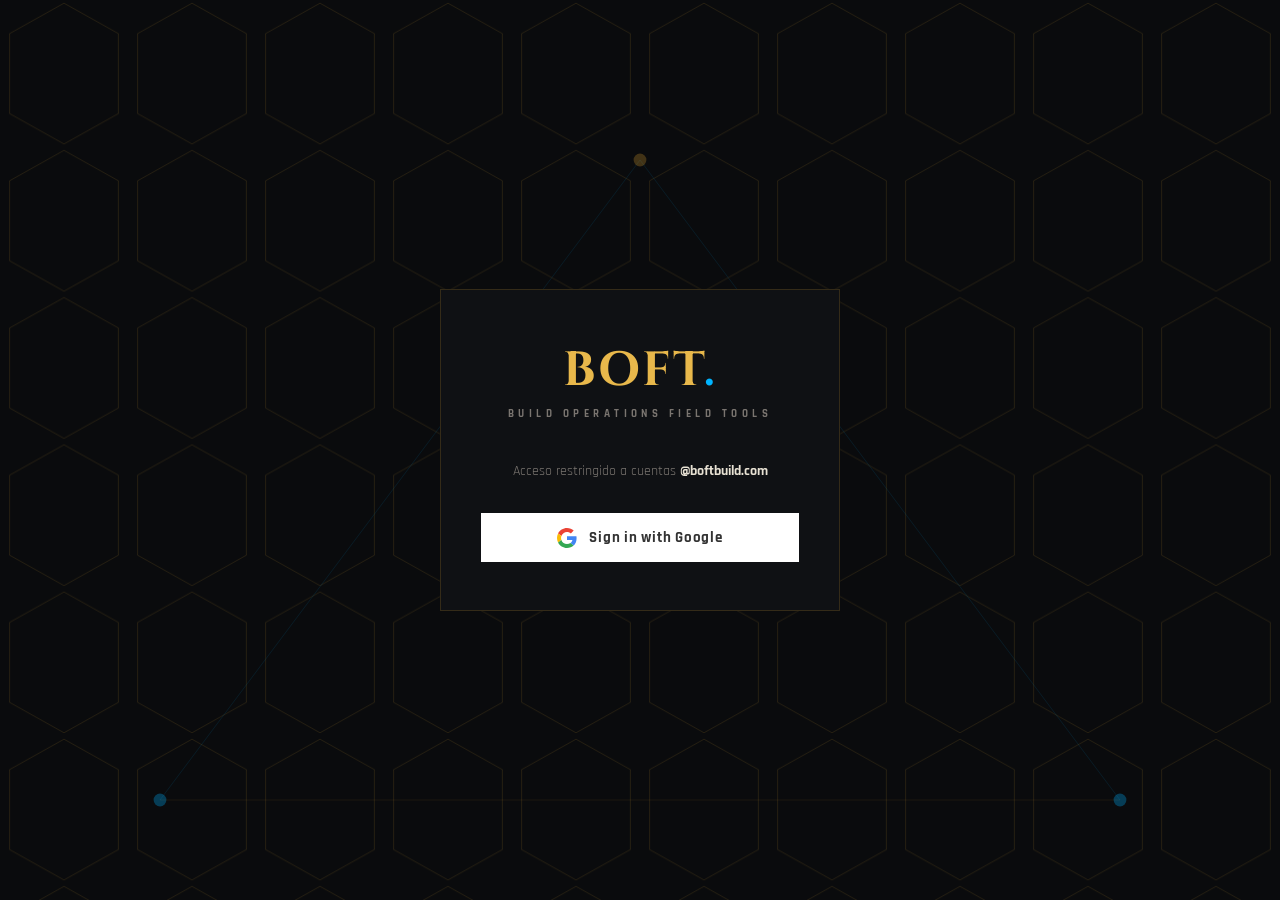
==== activity/index.html @ 22ee6a2c "Update index.html" ====
<!DOCTYPE html>
<html lang="en">
<head>
<meta charset="UTF-8">
<meta name="viewport" content="width=device-width, initial-scale=1.0">
<title>BOFT — Activity Log</title>
<script src="https://accounts.google.com/gsi/client"></script>
<link href="https://fonts.googleapis.com/css2?family=Cinzel:wght@400;600;700&family=Rajdhani:wght@400;500;600;700&display=swap" rel="stylesheet">
<style>
*{margin:0;padding:0;box-sizing:border-box;}
:root{
  --black:#0a0b0d;--black2:#0f1114;--black3:#141618;
  --neon:#00b4ff;--neon-dim:rgba(0,180,255,0.1);
  --gold:#c8922a;--gold-light:#e8b84b;--gold-dim:rgba(200,146,42,0.12);
  --text:#e8e2d4;--muted:#7a7570;
  --border:rgba(200,146,42,0.2);--border-neon:rgba(0,180,255,0.25);
  --red:#e05555;--green:#4caf7d;--purple:#a78bfa;--purple-dim:rgba(167,139,250,0.12);
  --nav-h:52px;
}
html{scroll-behavior:smooth;}
body{background:var(--black);color:var(--text);font-family:'Rajdhani',sans-serif;font-size:16px;}

/* LOGIN */
.login-screen{min-height:100vh;display:flex;align-items:center;justify-content:center;background:var(--black);position:relative;overflow:hidden;}
.login-box{background:var(--black2);border:1px solid var(--border);padding:2.5rem 2rem;width:100%;max-width:380px;position:relative;z-index:1;text-align:center;}
.login-logo{font-family:'Cinzel',serif;font-size:2rem;font-weight:700;color:var(--gold-light);margin-bottom:0.25rem;}
.login-logo span{color:var(--neon);}
.login-sub{font-size:0.72rem;font-weight:700;letter-spacing:0.3em;text-transform:uppercase;color:var(--muted);margin-bottom:0.5rem;}
.login-desc{font-size:0.82rem;color:var(--muted);margin-bottom:2rem;line-height:1.5;}
.login-desc strong{color:var(--text);}

/* NAV */
.app{display:none;}
.sticky-nav{position:sticky;top:0;z-index:50;background:rgba(10,11,13,0.97);border-bottom:1px solid var(--border);backdrop-filter:blur(10px);display:flex;align-items:center;justify-content:space-between;padding:0 2rem;height:var(--nav-h);gap:1rem;flex-wrap:wrap;row-gap:0.4rem;}
.nav-logo-sm{font-family:'Cinzel',serif;font-size:0.9rem;font-weight:700;color:var(--gold-light);white-space:nowrap;}
.nav-logo-sm span{color:var(--neon);}
.nav-links-sm{display:flex;align-items:center;gap:0.25rem;}
.nav-link{font-family:'Rajdhani',sans-serif;font-size:0.72rem;font-weight:700;letter-spacing:0.15em;text-transform:uppercase;color:var(--muted);background:none;border:none;cursor:pointer;padding:0.4rem 0.75rem;transition:color 0.2s;white-space:nowrap;border-bottom:2px solid transparent;}
.nav-link.active{color:var(--gold-light);border-bottom-color:var(--gold);}
.nav-right{display:flex;align-items:center;gap:0.75rem;}
.nav-avatar{width:28px;height:28px;border-radius:50%;border:1px solid var(--border);display:none;}
.nav-username{font-size:0.75rem;color:var(--muted);max-width:140px;overflow:hidden;text-overflow:ellipsis;white-space:nowrap;}
.nav-role-badge{font-size:0.6rem;font-weight:700;letter-spacing:0.15em;text-transform:uppercase;padding:0.2rem 0.6rem;border:1px solid var(--border);color:var(--gold-light);background:var(--gold-dim);display:none;}
.nav-sync{font-family:'Rajdhani',sans-serif;font-size:0.7rem;font-weight:700;letter-spacing:0.15em;text-transform:uppercase;color:var(--black);background:var(--gold);border:none;padding:0.35rem 1rem;cursor:pointer;clip-path:polygon(5px 0%,100% 0%,calc(100% - 5px) 100%,0% 100%);white-space:nowrap;}
.nav-hub-btn{font-family:'Rajdhani',sans-serif;font-size:0.7rem;font-weight:700;letter-spacing:0.15em;text-transform:uppercase;color:var(--neon);background:none;border:1px solid rgba(0,180,255,0.3);padding:0.35rem 0.9rem;cursor:pointer;transition:all 0.2s;text-decoration:none;display:inline-flex;align-items:center;}
.nav-hub-btn:hover{color:var(--gold-light);border-color:var(--border);}
.nav-logout{font-family:'Rajdhani',sans-serif;font-size:0.7rem;font-weight:700;letter-spacing:0.15em;text-transform:uppercase;color:var(--muted);background:none;border:1px solid rgba(122,117,112,0.3);padding:0.35rem 0.9rem;cursor:pointer;transition:color 0.2s;}
.nav-logout:hover{color:var(--red);border-color:rgba(224,85,85,0.4);}

/* PAGE */
.page{max-width:1100px;margin:0 auto;padding:1.5rem 2rem 3rem;}
.section-label{font-size:0.68rem;font-weight:700;letter-spacing:0.35em;text-transform:uppercase;color:var(--purple);margin-bottom:0.5rem;}
.section-title{font-family:'Cinzel',serif;font-size:1.2rem;font-weight:700;color:var(--gold-light);margin-bottom:1.5rem;}

/* TOAST */
.success-toast{display:none;align-items:center;gap:0.75rem;background:var(--black3);border:1px solid rgba(76,175,125,0.4);border-left:3px solid var(--green);padding:0.75rem 1rem;margin-bottom:1rem;position:sticky;top:calc(var(--nav-h) + 8px);z-index:40;}
.success-toast.show{display:flex;}
.toast-text{font-size:0.85rem;color:var(--green);font-weight:600;}
.build-tag{font-size:0.62rem;font-weight:700;letter-spacing:0.14em;text-transform:uppercase;color:var(--muted);margin-left:auto;}

/* DENIED STATE */
.denied-screen{display:none;min-height:80vh;flex-direction:column;align-items:center;justify-content:center;text-align:center;padding:2rem;}
.denied-icon{font-size:3rem;margin-bottom:1rem;opacity:0.4;}
.denied-title{font-family:'Cinzel',serif;font-size:1.3rem;color:var(--gold-light);margin-bottom:0.5rem;}
.denied-text{font-size:0.9rem;color:var(--muted);max-width:360px;line-height:1.5;}

/* STATS */
.stats-row{display:grid;grid-template-columns:repeat(4,1fr);gap:2px;background:var(--border);margin-bottom:2px;}
.stat-card{background:var(--black2);padding:1.25rem 1.2rem;}
.stat-label{font-size:0.65rem;font-weight:700;letter-spacing:0.2em;text-transform:uppercase;color:var(--muted);margin-bottom:0.4rem;}
.stat-num{font-family:'Cinzel',serif;font-size:1.4rem;font-weight:700;color:var(--purple);}

/* FILTERS */
.filters-bar{background:var(--black2);padding:1.25rem;margin-top:2px;display:flex;gap:0.6rem;flex-wrap:wrap;align-items:center;}
.filter-select{background:var(--black);border:1px solid var(--border);color:var(--muted);padding:0.5rem 0.75rem;font-family:'Rajdhani',sans-serif;font-size:0.82rem;outline:none;}
.filter-select option{background:var(--black2);}
.btn-clear-filters{font-family:'Rajdhani',sans-serif;font-size:0.72rem;font-weight:700;letter-spacing:0.12em;text-transform:uppercase;color:var(--muted);background:none;border:1px solid var(--border);padding:0.5rem 0.9rem;cursor:pointer;transition:color 0.2s;}
.btn-clear-filters:hover{color:var(--gold-light);}

/* LOG LIST */
.log-section{background:var(--black2);padding:1.5rem;margin-top:2px;}
.log-count{font-size:0.78rem;color:var(--muted);margin-bottom:1rem;}
.log-row{display:flex;gap:1rem;align-items:flex-start;padding:0.85rem 0;border-bottom:1px solid rgba(200,146,42,0.08);}
.log-row:last-child{border-bottom:none;}
.log-dot{width:8px;height:8px;border-radius:50%;flex-shrink:0;margin-top:0.45rem;}
.log-dot.create{background:var(--green);}
.log-dot.edit{background:var(--neon);}
.log-dot.delete{background:var(--red);}
.log-dot.upload{background:var(--purple);}
.log-content{flex:1;min-width:0;}
.log-desc{font-size:0.88rem;color:var(--text);font-weight:600;}
.log-meta{font-size:0.75rem;color:var(--muted);margin-top:0.2rem;display:flex;gap:0.5rem;flex-wrap:wrap;align-items:center;}
.log-role-tag{font-size:0.6rem;font-weight:700;letter-spacing:0.1em;text-transform:uppercase;padding:0.1rem 0.5rem;border:1px solid var(--border);color:var(--gold-light);background:var(--gold-dim);}
.log-action-tag{font-size:0.6rem;font-weight:700;letter-spacing:0.1em;text-transform:uppercase;padding:0.1rem 0.5rem;border:1px solid;}
.log-action-tag.create{color:var(--green);border-color:rgba(76,175,125,0.3);background:rgba(76,175,125,0.08);}
.log-action-tag.edit{color:var(--neon);border-color:var(--border-neon);background:var(--neon-dim);}
.log-action-tag.delete{color:var(--red);border-color:rgba(224,85,85,0.3);background:rgba(224,85,85,0.08);}
.log-action-tag.upload{color:var(--purple);border-color:rgba(167,139,250,0.3);background:var(--purple-dim);}
.log-timestamp{font-size:0.72rem;color:var(--muted);flex-shrink:0;text-align:right;white-space:nowrap;}
.log-details-btn{font-size:0.65rem;font-weight:700;letter-spacing:0.1em;text-transform:uppercase;color:var(--muted);background:none;border:none;cursor:pointer;padding:0;text-decoration:underline;margin-top:0.3rem;}
.log-details-json{display:none;font-size:0.78rem;color:var(--muted);background:var(--black);padding:0.7rem 0.8rem;margin-top:0.5rem;border-left:2px solid var(--border);}
.log-details-json.show{display:block;}
.detail-grid{display:grid;grid-template-columns:repeat(2,minmax(0,1fr));gap:0.45rem 0.9rem;}
.detail-row{display:flex;gap:0.45rem;align-items:flex-start;min-width:0;}
.detail-key{font-size:0.62rem;font-weight:700;letter-spacing:0.12em;text-transform:uppercase;color:var(--gold-light);white-space:nowrap;}
.detail-val{color:var(--text);word-break:break-word;}
.detail-section{margin-top:0.65rem;padding-top:0.65rem;border-top:1px solid rgba(200,146,42,0.12);}
.detail-section:first-child{margin-top:0;padding-top:0;border-top:none;}
.detail-title{font-size:0.62rem;font-weight:700;letter-spacing:0.16em;text-transform:uppercase;color:var(--neon);margin-bottom:0.4rem;}
.changes-table{width:100%;border-collapse:collapse;font-size:0.76rem;}
.changes-table th{font-size:0.6rem;font-weight:700;letter-spacing:0.14em;text-transform:uppercase;color:var(--gold-light);text-align:left;padding:0.35rem 0.45rem;border-bottom:1px solid rgba(200,146,42,0.16);}
.changes-table td{vertical-align:top;padding:0.45rem;border-bottom:1px solid rgba(200,146,42,0.08);color:var(--text);word-break:break-word;}
.changes-table tr:last-child td{border-bottom:none;}
.change-before{color:var(--muted);}
.change-after{color:var(--green);font-weight:600;}

/* EMPTY STATE */
.empty-log{text-align:center;padding:3rem 2rem;color:var(--muted);}
.empty-log .icon{font-size:2rem;margin-bottom:0.75rem;opacity:0.3;}

/* TABS */
.tabs-row{display:flex;gap:0;border-bottom:1px solid var(--border);margin-bottom:1.5rem;}
.tab-btn{font-family:'Rajdhani',sans-serif;font-size:0.78rem;font-weight:700;letter-spacing:0.15em;text-transform:uppercase;color:var(--muted);background:none;border:none;border-bottom:2px solid transparent;padding:0.65rem 1.25rem;cursor:pointer;transition:all 0.2s;margin-bottom:-1px;}
.tab-btn:hover{color:var(--gold-light);}
.tab-btn.active{color:var(--gold-light);border-bottom-color:var(--gold);}
.tab-panel{display:none;}
.tab-panel.active{display:block;}

/* TEAM TABLE */
.team-header{display:flex;align-items:center;justify-content:space-between;margin-bottom:1.5rem;flex-wrap:wrap;gap:0.75rem;}
.btn-action{font-family:'Rajdhani',sans-serif;font-size:0.75rem;font-weight:700;letter-spacing:0.2em;text-transform:uppercase;border:none;padding:0.55rem 1.4rem;cursor:pointer;clip-path:polygon(6px 0%,100% 0%,calc(100% - 6px) 100%,0% 100%);transition:all 0.2s;}
.btn-action.gold{color:var(--black);background:var(--gold);}
.btn-action.gold:hover{background:var(--gold-light);}
.team-section{background:var(--black2);padding:1.5rem;}
.team-table{width:100%;border-collapse:collapse;font-size:0.85rem;}
.team-table th{font-size:0.65rem;font-weight:700;letter-spacing:0.2em;text-transform:uppercase;color:var(--muted);padding:0.6rem 0.75rem;text-align:left;border-bottom:1px solid var(--border);}
.team-table td{padding:0.75rem;border-bottom:1px solid rgba(200,146,42,0.08);color:var(--text);}
.team-table tr:last-child td{border-bottom:none;}
.team-table tr.inactive-row{opacity:0.45;}
.role-select{background:var(--black);border:1px solid var(--border);color:var(--text);padding:0.4rem 0.6rem;font-family:'Rajdhani',sans-serif;font-size:0.78rem;outline:none;cursor:pointer;}
.role-select option{background:var(--black2);}
.active-toggle{font-size:0.62rem;font-weight:700;letter-spacing:0.1em;text-transform:uppercase;padding:0.2rem 0.6rem;border:1px solid;cursor:pointer;transition:all 0.2s;}
.active-toggle.active{color:var(--green);border-color:rgba(76,175,125,0.3);background:rgba(76,175,125,0.08);}
.active-toggle.inactive{color:var(--red);border-color:rgba(224,85,85,0.3);background:rgba(224,85,85,0.08);}
.btn-save-row{font-size:0.62rem;font-weight:700;letter-spacing:0.1em;text-transform:uppercase;color:var(--gold-light);border:1px solid var(--border);background:var(--gold-dim);padding:0.25rem 0.7rem;cursor:pointer;display:none;}
.btn-save-row.show{display:inline-block;}

/* MODAL */
.modal-overlay{display:none;position:fixed;inset:0;background:rgba(5,6,8,0.96);z-index:100;align-items:flex-start;justify-content:center;padding:2rem 1rem;overflow-y:auto;}
.modal-overlay.open{display:flex;}
.modal{background:var(--black2);border:1px solid var(--border);width:100%;max-width:460px;}
.modal-header{display:flex;align-items:center;justify-content:space-between;padding:1.25rem 1.5rem;border-bottom:1px solid var(--border);}
.modal-title{font-family:'Cinzel',serif;font-size:1rem;font-weight:700;color:var(--gold-light);}
.modal-close{background:none;border:none;color:var(--muted);cursor:pointer;font-size:1.2rem;line-height:1;padding:0.2rem;}
.modal-body{padding:1.5rem;}
.field-group{margin-bottom:1rem;}
.field-label{font-size:0.68rem;font-weight:700;letter-spacing:0.15em;text-transform:uppercase;color:var(--muted);display:block;margin-bottom:0.4rem;}
.field-label span{color:var(--red);margin-left:2px;}
.field-input{width:100%;background:var(--black);border:1px solid var(--border);color:var(--text);padding:0.65rem 0.9rem;font-family:'Rajdhani',sans-serif;font-size:0.92rem;outline:none;transition:border-color 0.2s;}
.field-input:focus{border-color:rgba(0,180,255,0.5);}
.field-input option{background:var(--black2);}
.modal-footer{padding:1rem 1.5rem;border-top:1px solid var(--border);display:flex;align-items:center;justify-content:flex-end;gap:0.75rem;}
.btn-submit{font-family:'Rajdhani',sans-serif;font-size:0.82rem;font-weight:700;letter-spacing:0.2em;text-transform:uppercase;color:var(--black);background:var(--gold);border:none;padding:0.65rem 1.8rem;cursor:pointer;clip-path:polygon(8px 0%,100% 0%,calc(100% - 8px) 100%,0% 100%);}
.btn-cancel{font-family:'Rajdhani',sans-serif;font-size:0.78rem;font-weight:600;letter-spacing:0.15em;text-transform:uppercase;color:var(--muted);background:none;border:none;cursor:pointer;}

@media(max-width:700px){
  .page{padding:1rem 1rem 2.5rem;}
  .sticky-nav{padding:0 0.85rem;}
  .nav-username{display:none;}
  .stats-row{grid-template-columns:1fr 1fr;}
  .filters-bar{flex-direction:column;align-items:stretch;}
  .filter-select{width:100%;}
  .log-row{flex-direction:column;gap:0.4rem;}
  .log-timestamp{text-align:left;}

  .team-header{flex-direction:column;align-items:stretch;}
  .team-header .btn-action{width:100%;text-align:center;}
  .team-table thead{display:none;}
  .team-table tr{display:flex;flex-direction:column;padding:0.85rem 0.25rem;border-bottom:1px solid rgba(200,146,42,0.12);gap:0.4rem;}
  .team-table td{display:flex;justify-content:space-between;align-items:center;padding:0.15rem 0;border-bottom:none;}
  .team-table td:not(:last-child)::before{
    content:attr(data-label);
    font-size:0.62rem;font-weight:700;letter-spacing:0.12em;text-transform:uppercase;color:var(--muted);
    margin-right:0.75rem;flex-shrink:0;
  }
  .modal-overlay{padding:0.75rem 0.5rem;align-items:flex-start;}
  .modal{max-width:100%;}
  .modal-footer{flex-direction:column-reverse;gap:0.6rem;}
  .modal-footer > *{width:100%;text-align:center;}
}
</style>
</head>
<body>

<!-- LOGIN (no debería verse — Activity redirige al Hub si no hay sesión) -->
<div class="login-screen" id="loginScreen" style="display:none;">
  <div class="login-box">
    <div class="login-logo">BOFT<span>.</span></div>
    <div class="login-sub">Activity Log</div>
    <div class="login-desc">Redirecting to Hub...</div>
  </div>
</div>

<!-- ACCESS DENIED -->
<div class="denied-screen" id="deniedScreen">
  <div class="denied-icon">🔒</div>
  <div class="denied-title">Access Restricted</div>
  <div class="denied-text">Activity and Team settings are only available to Owner and Manager roles. If you believe this is a mistake, contact your administrator.</div>
  <a href="/hub" style="margin-top:1.5rem;font-family:'Rajdhani',sans-serif;font-size:0.78rem;font-weight:700;letter-spacing:0.15em;text-transform:uppercase;color:var(--neon);text-decoration:none;border:1px solid rgba(0,180,255,0.3);padding:0.6rem 1.5rem;">← Back to Hub</a>
</div>

<!-- APP -->
<div class="app" id="app">
  <nav class="sticky-nav">
    <div class="nav-logo-sm">BOFT<span>.</span></div>
    <div class="nav-links-sm">
      <span class="nav-link active">Activity Log</span>
    </div>
    <div class="nav-right">
      <img class="nav-avatar" id="navAvatar" src="" alt="">
      <span class="nav-username" id="navUsername"></span>
      <span class="nav-role-badge" id="navRoleBadge"></span>
      <button class="nav-sync" onclick="loadActivityLog()">⟳ Sync</button>
      <a href="/hub" class="nav-hub-btn">
        <svg width="12" height="12" viewBox="0 0 12 12" fill="none" style="margin-right:4px;"><polygon points="6,0.5 11,3 11,9 6,11.5 1,9 1,3" stroke="currentColor" stroke-width="1.2" fill="none"/></svg>Hub
      </a>
      <button class="nav-logout" onclick="doLogout()">Logout</button>
    </div>
  </nav>

  <div class="page">
    <div id="toast" class="success-toast">
      <span style="font-size:18px;color:var(--green);">✓</span>
      <span class="toast-text" id="toastText">Done.</span>
      <span class="build-tag" id="buildTag">ACTIVITY AUDIT V3</span>
    </div>

    <div class="section-label">Audit Trail</div>
    <div class="section-title">Activity Log — Last 90 Days</div>
    <div class="build-tag" style="margin-bottom:0.9rem;">ACTIVITY AUDIT V3</div>

    <!-- TABS -->
    <div class="tabs-row">
      <button class="tab-btn active" id="tabBtnLog" onclick="switchTab('log', this)">Activity Log</button>
      <button class="tab-btn" id="tabBtnTeam" onclick="switchTab('team', this)">Team</button>
    </div>

    <!-- TAB: ACTIVITY LOG -->
    <div class="tab-panel active" id="tab-log">

    <!-- STATS -->
    <div class="stats-row">
      <div class="stat-card"><div class="stat-label">Total Actions</div><div class="stat-num" id="statTotal">—</div></div>
      <div class="stat-card"><div class="stat-label">Team Members</div><div class="stat-num" id="statUsers">—</div></div>
      <div class="stat-card"><div class="stat-label">Most Active</div><div class="stat-num" id="statMostActive" style="font-size:0.95rem;">—</div></div>
      <div class="stat-card"><div class="stat-label">Last Action</div><div class="stat-num" id="statLastAction" style="font-size:0.85rem;">—</div></div>
    </div>

    <!-- FILTERS -->
    <div class="filters-bar">
      <select class="filter-select" id="filterUser" onchange="renderLog()">
        <option value="">All Team Members</option>
      </select>
      <select class="filter-select" id="filterAction" onchange="renderLog()">
        <option value="">All Actions</option>
        <option value="addExpense">Add Expense</option>
        <option value="addIncome">Add Income</option>
        <option value="addPayment">Add Payment</option>
        <option value="editTransaction">Edit Transaction</option>
        <option value="deleteTransaction">Delete Transaction</option>
        <option value="createProject">Create Project</option>
        <option value="editProject">Edit Project</option>
        <option value="reopenProject">Re-Open Project</option>
        <option value="deleteProject">Delete Project</option>
        <option value="uploadProjectPhoto">Upload Photo</option>
        <option value="addWorker">Add Worker</option>
        <option value="editWorker">Edit Worker</option>
        <option value="deleteWorker">Delete Worker</option>
        <option value="createMaterialRequest">Create Request</option>
        <option value="updateMaterialRequestStatus">Update Request</option>
        <option value="editMaterialRequest">Edit Request</option>
        <option value="deleteMaterialRequest">Delete Request</option>
        <option value="reopenMaterialRequest">Re-Open Request</option>
        <option value="createPunchItem">Create Punch</option>
        <option value="editPunchItem">Edit Punch</option>
        <option value="completePunchItem">Complete Punch</option>
        <option value="reopenPunchItem">Re-Open Punch</option>
        <option value="deletePunchItem">Delete Punch</option>
        <option value="createDailyLog">Create Daily Log</option>
        <option value="createProjectTrackingItem">Create Tracking</option>
        <option value="updateProjectTrackingItem">Update Tracking</option>
        <option value="addUserManually">Add User</option>
        <option value="updateUserRole">Update User</option>
      </select>
      <select class="filter-select" id="filterEntityType" onchange="renderLog()">
        <option value="">All Entity Types</option>
        <option value="Transaction">Transactions</option>
        <option value="Project">Projects</option>
        <option value="Worker">Workers</option>
        <option value="Material Request">Material Requests</option>
        <option value="User">Users</option>
        <option value="Punch List">Punch List</option>
        <option value="Daily Log">Daily Logs</option>
        <option value="Material">Material</option>
        <option value="Tool">Tools</option>
      </select>
      <button class="btn-clear-filters" onclick="clearLogFilters()">Clear Filters</button>
    </div>

    <!-- LOG LIST -->
    <div class="log-section">
      <div class="log-count" id="logCount"></div>
      <div id="logList"><div style="padding:1rem;color:var(--muted);font-size:0.82rem;">Loading...</div></div>
    </div>

    </div>

    <!-- TAB: TEAM -->
    <div class="tab-panel" id="tab-team">
      <div class="team-header">
        <div style="font-size:0.82rem;color:var(--muted);" id="teamCount">—</div>
        <button class="btn-action gold" onclick="openAddUserModal()">+ Add User</button>
      </div>
      <div class="team-section">
        <table class="team-table">
          <thead>
            <tr>
              <th>Name</th>
              <th>Email</th>
              <th>Role</th>
              <th>Status</th>
              <th>Added</th>
              <th></th>
            </tr>
          </thead>
          <tbody id="teamList">
            <tr><td colspan="6" style="color:var(--muted);font-size:0.82rem;">Loading...</td></tr>
          </tbody>
        </table>
      </div>
    </div>

  </div>
</div>

<!-- MODAL ADD USER -->
<div id="modal-add-user" class="modal-overlay">
  <div class="modal">
    <div class="modal-header">
      <span class="modal-title">Add Team Member</span>
      <button class="modal-close" onclick="closeAddUserModal()">✕</button>
    </div>
    <div class="modal-body">
      <div class="field-group">
        <label class="field-label">Email <span>*</span></label>
        <input type="email" class="field-input" id="au-email" placeholder="name@boftbuild.com">
        <div style="font-size:0.7rem;color:var(--muted);margin-top:0.3rem;">Must be a @boftbuild.com address</div>
      </div>
      <div class="field-group">
        <label class="field-label">Name</label>
        <input type="text" class="field-input" id="au-name" placeholder="John Smith (optional)">
      </div>
      <div class="field-group">
        <label class="field-label">Role <span>*</span></label>
        <select class="field-input" id="au-role">
          <option value="Viewer">Viewer — read only</option>
          <option value="Helper">Helper — upload photos only</option>
          <option value="Field Lead">Field Lead — Projects scope/notes/photos</option>
          <option value="Planner">Planner — material requests</option>
          <option value="Manager">Manager — full access, no delete</option>
          <option value="Owner">Owner — full access</option>
        </select>
      </div>
    </div>
    <div class="modal-footer">
      <button class="btn-cancel" onclick="closeAddUserModal()">Cancel</button>
      <button class="btn-submit" onclick="submitAddUser()">Add User</button>
    </div>
  </div>
</div>

<script>
// ============================================================
// CONFIG
// ============================================================
const API_URL = '/api/proxy';
const ACTIVITY_BUILD = 'ACTIVITY_AUDIT_V3_2026_07_03';
let ACCESS_TOKEN = null;
let CURRENT_ROLE = null;
let CURRENT_USER_EMAIL = null;
let allLogs = [];

// ============================================================
// AUTH — lee token y rol del Hub, no tiene login propio
// ============================================================
function tryRestoreSession() {
  const token   = sessionStorage.getItem('boft_token');
  const exp     = parseInt(sessionStorage.getItem('boft_token_exp') || '0');
  const userStr = sessionStorage.getItem('boft_user');
  const role    = sessionStorage.getItem('boft_role') || 'Viewer';

  if (token && exp > Date.now() && userStr) {
    ACCESS_TOKEN = token;
    CURRENT_ROLE = role;
    const user = JSON.parse(userStr);

    if (!['Owner', 'Manager'].includes(role)) {
      showAccessDenied();
      return false;
    }

    CURRENT_USER_EMAIL = (user.email || '').toLowerCase();
    loginSuccess(user, role);
    return true;
  }
  sessionStorage.clear();
  window.location.href = '/hub';
  return false;
}

function showAccessDenied() {
  document.getElementById('loginScreen').style.display = 'none';
  document.getElementById('app').style.display = 'none';
  document.getElementById('deniedScreen').style.display = 'flex';
}

function loginSuccess(user, role) {
  document.getElementById('loginScreen').style.display = 'none';
  document.getElementById('deniedScreen').style.display = 'none';
  document.getElementById('app').style.display = 'block';
  document.getElementById('navUsername').textContent = user.name || user.email;
  if (user.picture) {
    const a = document.getElementById('navAvatar');
    a.src = user.picture;
    a.style.display = 'block';
  }
  const roleBadge = document.getElementById('navRoleBadge');
  if (roleBadge) {
    roleBadge.textContent = role;
    roleBadge.style.display = 'inline-block';
  }
  configureAccessForRole(role);
  loadActivityLog();
  loadTeam();
}

function configureAccessForRole(role) {
  const logBtn = document.getElementById('tabBtnLog');
  const teamBtn = document.getElementById('tabBtnTeam');
  if (logBtn) logBtn.style.display = '';
  if (teamBtn) teamBtn.style.display = '';
}

// ============================================================
// TABS
// ============================================================
function switchTab(tab, btn) {
  document.querySelectorAll('.tab-btn').forEach(b => b.classList.remove('active'));
  document.querySelectorAll('.tab-panel').forEach(p => p.classList.remove('active'));
  btn.classList.add('active');
  document.getElementById('tab-' + tab).classList.add('active');
}

function doLogout() {
  ACCESS_TOKEN = null;
  sessionStorage.clear();
  window.location.href = '/hub';
}

// ============================================================
// API
// ============================================================
async function apiGet(action, params = {}) {
  const qs = new URLSearchParams({ action, ...params }).toString();
  const res = await fetch(API_URL + '?' + qs, { headers: { Authorization: 'Bearer ' + ACCESS_TOKEN } });
  const data = await res.json();
  if (data.error === 'Unauthorized' || data.code === 403) { doLogout(); return {}; }
  return data;
}

// ============================================================
// LOAD ACTIVITY LOG
// ============================================================
async function loadActivityLog() {
  try {
    showToast('Loading activity log...');
    const data = await apiGet('activityLog');
    allLogs = data.logs || [];
    populateUserFilter();
    renderStats();
    renderLog();
    showToast('Activity log updated ✓');
  } catch(e) {
    console.error(e);
    showToast('Error loading activity log');
  }
}

function populateUserFilter() {
  const sel = document.getElementById('filterUser');
  const currentVal = sel.value;
  const uniqueUsers = [...new Map(allLogs.map(l => [l.email, l.name || l.email])).entries()];
  sel.innerHTML = '<option value="">All Team Members</option>' +
    uniqueUsers.map(([email, name]) => `<option value="${email}">${name}</option>`).join('');
  sel.value = currentVal;
}

function renderStats() {
  document.getElementById('statTotal').textContent = allLogs.length;

  const uniqueEmails = new Set(allLogs.map(l => l.email));
  document.getElementById('statUsers').textContent = uniqueEmails.size;

  const countByUser = {};
  allLogs.forEach(l => { countByUser[l.name || l.email] = (countByUser[l.name || l.email] || 0) + 1; });
  const mostActive = Object.entries(countByUser).sort((a,b) => b[1]-a[1])[0];
  document.getElementById('statMostActive').textContent = mostActive ? mostActive[0] : '—';

  if (allLogs.length) {
    const sorted = [...allLogs].sort((a,b) => b.timestamp.localeCompare(a.timestamp));
    const lastDate = sorted[0].timestamp.split(' ')[0];
    document.getElementById('statLastAction').textContent = lastDate;
  } else {
    document.getElementById('statLastAction').textContent = '—';
  }
}

function clearLogFilters() {
  document.getElementById('filterUser').value = '';
  document.getElementById('filterAction').value = '';
  document.getElementById('filterEntityType').value = '';
  renderLog();
}

function renderLog() {
  const fUser   = document.getElementById('filterUser').value;
  const fAction = document.getElementById('filterAction').value;
  const fEntity = document.getElementById('filterEntityType').value;

  let filtered = allLogs;
  if (fUser)   filtered = filtered.filter(l => l.email === fUser);
  if (fAction) filtered = filtered.filter(l => l.action === fAction);
  if (fEntity) filtered = filtered.filter(l => l.entityType === fEntity);

  filtered.sort((a, b) => b.timestamp.localeCompare(a.timestamp));

  document.getElementById('logCount').textContent =
    filtered.length + ' action' + (filtered.length !== 1 ? 's' : '') + ' recorded';

  const list = document.getElementById('logList');
  if (!filtered.length) {
    list.innerHTML = `<div class="empty-log"><div class="icon">📋</div><p>No activity recorded yet for this filter.</p></div>`;
    return;
  }

  list.innerHTML = filtered.map((log, i) => {
    const actionClass = getActionClass(log.action);
    const actionLabel = getActionLabel(log.action);
    const hasDetails = log.details && log.details.trim().length > 2;
    return `<div class="log-row">
      <div class="log-dot ${actionClass}"></div>
      <div class="log-content">
        <div class="log-desc">${escHtml(log.description)}</div>
        <div class="log-meta">
          <span>${escHtml(log.name || log.email)}</span>
          <span class="log-role-tag">${escHtml(log.role)}</span>
          <span class="log-action-tag ${actionClass}">${actionLabel}</span>
        </div>
        ${hasDetails ? `<button class="log-details-btn" onclick="toggleDetails(${i})">View details</button>
        <div class="log-details-json" id="details-${i}">${formatDetailsHtml(log.details)}</div>` : ''}
      </div>
      <div class="log-timestamp">${log.timestamp}</div>
    </div>`;
  }).join('');
}

function toggleDetails(idx) {
  const el = document.getElementById('details-' + idx);
  if (el) el.classList.toggle('show');
}

function formatDetailsHtml(jsonStr) {
  try {
    const obj = JSON.parse(jsonStr);
    return renderDetailObject(obj);
  } catch(e) {
    return '<div class="detail-section"><div class="detail-title">Raw Details</div><div class="detail-val">' + escHtml(jsonStr) + '</div></div>';
  }
}

function renderDetailObject(obj) {
  if (!obj || typeof obj !== 'object') return '<div class="detail-val">' + escHtml(obj) + '</div>';

  const normalizedChanges = normalizeChanges(obj.changes);
  if (normalizedChanges.length) {
    obj = { ...obj, changes: normalizedChanges };
    return renderChangesDetails(obj);
  }

  if (obj.deleted && typeof obj.deleted === 'object') {
    return `<div class="detail-section">
      <div class="detail-title">Deleted Record</div>${renderKeyValues(obj.deleted)}
    </div>${renderExtraDetails(obj, ['deleted'])}`;
  }

  if (obj.before || obj.after) {
    return `<div class="detail-section">
      <div class="detail-title">Before</div>${renderKeyValues(obj.before || {})}
    </div>
    <div class="detail-section">
      <div class="detail-title">After</div>${renderKeyValues(obj.after || {})}
    </div>${renderExtraDetails(obj, ['before','after'])}`;
  }

  return '<div class="detail-section">' + renderKeyValues(obj) + '</div>';
}

function normalizeChanges(changes) {
  if (!changes) return [];
  if (Array.isArray(changes)) return changes.filter(c => c && typeof c === 'object');
  if (typeof changes === 'object') return [changes];
  if (typeof changes === 'string') {
    try {
      const parsed = JSON.parse(changes);
      if (Array.isArray(parsed)) return parsed.filter(c => c && typeof c === 'object');
      if (parsed && typeof parsed === 'object') return [parsed];
    } catch(e) {}
  }
  return [];
}

function renderChangesDetails(obj) {
  const rows = (obj.changes || []).map(change => `
    <tr>
      <td>${escHtml(change.label || toLabel(change.field))}</td>
      <td class="change-before">${escHtml(change.before)}</td>
      <td class="change-after">${escHtml(change.after)}</td>
    </tr>`).join('');

  const table = rows
    ? `<table class="changes-table"><thead><tr><th>Field</th><th>Before</th><th>After</th></tr></thead><tbody>${rows}</tbody></table>`
    : '<div class="detail-val">No value changes recorded.</div>';

  return `<div class="detail-section">
    <div class="detail-title">Changes</div>${table}
  </div>${renderExtraDetails(obj, ['changes','fieldsChanged'])}`;
}

function renderExtraDetails(obj, skipKeys) {
  const rest = {};
  Object.keys(obj || {}).forEach(k => { if (!skipKeys.includes(k)) rest[k] = obj[k]; });
  if (!Object.keys(rest).length) return '';
  return '<div class="detail-section"><div class="detail-title">Info</div>' + renderKeyValues(rest) + '</div>';
}

function renderKeyValues(obj) {
  const entries = Object.entries(obj || {});
  if (!entries.length) return '<div class="detail-val">—</div>';
  const safeRows = entries.filter(([key, val]) => !isComplexDetailValue(val)).map(([key, val]) =>
    `<div class="detail-row"><span class="detail-key">${escHtml(toLabel(key))}</span><span class="detail-val">${escHtml(formatDetailValue(val))}</span></div>`
  ).join('');
  const complexRows = entries.filter(([key, val]) => isComplexDetailValue(val)).map(([key]) =>
    `<div class="detail-row"><span class="detail-key">${escHtml(toLabel(key))}</span><span class="detail-val">Stored as object data. Update to ${ACTIVITY_BUILD} to render this field.</span></div>`
  ).join('');
  return '<div class="detail-grid">' + safeRows + complexRows + '</div>';
}

function isComplexDetailValue(val) {
  return (Array.isArray(val) && val.some(item => item && typeof item === 'object')) ||
    (val && typeof val === 'object');
}

function formatDetailValue(val) {
  if (val === null || val === undefined || val === '') return '—';
  if (Array.isArray(val)) return val.map(item => typeof item === 'object' ? JSON.stringify(item) : String(item)).join(', ');
  if (typeof val === 'object') return JSON.stringify(val);
  return String(val);
}

function toLabel(key) {
  return String(key || '').replace(/_/g, ' ').replace(/([a-z])([A-Z])/g, '$1 $2');
}

function getActionClass(action) {
  if (action.startsWith('add') || action.startsWith('create')) return 'create';
  if (action.startsWith('edit')) return 'edit';
  if (action.startsWith('delete')) return 'delete';
  if (action.startsWith('upload')) return 'upload';
  return 'edit';
}

function getActionLabel(action) {
  const labels = {
    addExpense: 'Add Expense', addIncome: 'Add Income', addPayment: 'Add Payment',
    editTransaction: 'Edit Transaction', deleteTransaction: 'Delete Transaction',
    createProject: 'Create Project', editProject: 'Edit Project', deleteProject: 'Delete Project',
    reopenProject: 'Re-Open Project',
    uploadProjectPhoto: 'Upload Photo', addWorker: 'Add Worker', editWorker: 'Edit Worker', deleteWorker: 'Delete Worker',
    createMaterialRequest: 'Create Request', updateMaterialRequestStatus: 'Update Request',
    editMaterialRequest: 'Edit Request', deleteMaterialRequest: 'Delete Request', reopenMaterialRequest: 'Re-Open Request',
    createPunchItem: 'Create Punch', editPunchItem: 'Edit Punch', completePunchItem: 'Complete Punch',
    reopenPunchItem: 'Re-Open Punch', deletePunchItem: 'Delete Punch',
    createDailyLog: 'Daily Log', createProjectTrackingItem: 'Create Tracking', updateProjectTrackingItem: 'Update Tracking',
    addUserManually: 'Add User', updateUserRole: 'Update User',
  };
  return labels[action] || action;
}

function escHtml(str) {
  return String(str || '').replace(/&/g,'&amp;').replace(/</g,'&lt;').replace(/>/g,'&gt;');
}

// ============================================================
// HELPERS
// ============================================================
function showToast(msg) {
  document.getElementById('toastText').textContent = msg;
  const t = document.getElementById('toast');
  t.classList.add('show');
  setTimeout(() => t.classList.remove('show'), 3000);
}

// ============================================================
// TEAM — gestión de usuarios (rol, activo/inactivo, agregar)
// ============================================================
let allUsers = [];

async function loadTeam() {
  try {
    const data = await apiGet('getAllUsers');
    allUsers = data.users || [];
    renderTeam();
  } catch(e) { console.error('Team load error:', e); }
}

function renderTeam() {
  const list  = document.getElementById('teamList');
  const count = document.getElementById('teamCount');

  if (!allUsers.length) {
    list.innerHTML = '<tr><td colspan="6" style="color:var(--muted);font-size:0.82rem;">No users found.</td></tr>';
    count.textContent = '0 users';
    return;
  }

  count.textContent = allUsers.length + ' user' + (allUsers.length !== 1 ? 's' : '');

  const roleOptions = getRoleOptionsForCurrentUser();

  list.innerHTML = allUsers.map((u, i) => {
    const isActive = u.active !== 'No';
    const canEdit = canEditTeamUser(u);
    const disabledAttr = canEdit ? '' : 'disabled';
    return `<tr class="${!isActive ? 'inactive-row' : ''}" data-email="${escHtml(u.email)}">
      <td data-label="Name">${escHtml(u.name || '—')}</td>
      <td data-label="Email" style="color:var(--muted);font-size:0.8rem;">${escHtml(u.email)}</td>
      <td data-label="Role">
        <select class="role-select" id="role-${i}" onchange="onRoleOrStatusChange(${i})" ${disabledAttr}>
          ${roleOptions.map(r => `<option value="${r}" ${r === u.role ? 'selected' : ''}>${r}</option>`).join('')}
          ${!roleOptions.includes(u.role) ? `<option value="${escHtml(u.role)}" selected>${escHtml(u.role)}</option>` : ''}
        </select>
      </td>
      <td data-label="Status">
        <span class="active-toggle ${isActive ? 'active' : 'inactive'}" id="status-${i}" ${canEdit ? `onclick="toggleUserActive(${i})"` : 'style="cursor:not-allowed;opacity:0.55;"'}>${isActive ? 'Active' : 'Inactive'}</span>
      </td>
      <td data-label="Added" style="color:var(--muted);font-size:0.78rem;">${u.dateAdded || '—'}</td>
      <td style="text-align:right;">
        <button class="btn-save-row" id="save-${i}" onclick="saveUserRow(${i})">Save</button>
      </td>
    </tr>`;
  }).join('');
}

function getRoleOptionsForCurrentUser() {
  if (CURRENT_ROLE === 'Owner') return ['Owner','Manager','Planner','Field Lead','Helper','Viewer'];
  if (CURRENT_ROLE === 'Manager') return ['Manager','Planner','Field Lead','Helper','Viewer'];
  return [];
}

function roleRank(role) {
  return { 'Viewer':1, 'Helper':2, 'Field Lead':3, 'Planner':4, 'Manager':5, 'Owner':6 }[role] || 0;
}

function canEditTeamUser(user) {
  if (!user) return false;
  const email = String(user.email || '').toLowerCase();
  if (CURRENT_ROLE === 'Owner') {
    return !(email === CURRENT_USER_EMAIL && user.role === 'Owner');
  }
  if (CURRENT_ROLE === 'Manager') {
    return roleRank(user.role) <= roleRank('Manager');
  }
  return false;
}

function onRoleOrStatusChange(idx) {
  const saveBtn = document.getElementById('save-' + idx);
  if (saveBtn) saveBtn.classList.add('show');
}

function toggleUserActive(idx) {
  const user = allUsers[idx];
  if (!canEditTeamUser(user)) return;
  const statusEl = document.getElementById('status-' + idx);
  const isCurrentlyActive = statusEl.classList.contains('active');
  statusEl.classList.toggle('active', !isCurrentlyActive);
  statusEl.classList.toggle('inactive', isCurrentlyActive);
  statusEl.textContent = isCurrentlyActive ? 'Inactive' : 'Active';
  onRoleOrStatusChange(idx);
}

async function saveUserRow(idx) {
  const user = allUsers[idx];
  if (!user) return;
  if (!canEditTeamUser(user)) { showToast('Permission denied'); return; }

  const roleSelect = document.getElementById('role-' + idx);
  const statusEl   = document.getElementById('status-' + idx);
  const newRole    = roleSelect.value;
  const newActive  = statusEl.classList.contains('active') ? 'Yes' : 'No';

  if (user.active !== 'No' && newActive === 'No') {
    const ok = confirm('Deactivate ' + user.email + '? This user will not be able to access BOFT.');
    if (!ok) {
      renderTeam();
      return;
    }
  }

  showToast('Updating ' + user.email + '...');
  try {
    const result = await apiPost({
      action: 'updateUserRole',
      email:  user.email,
      role:   newRole,
      active: newActive,
    });
    if (result.success) {
      showToast('✓ User updated');
      const saveBtn = document.getElementById('save-' + idx);
      if (saveBtn) saveBtn.classList.remove('show');
      await loadTeam();
    } else {
      showToast('Error: ' + result.message);
    }
  } catch(e) { showToast('Connection error'); }
}

function openAddUserModal() {
  document.getElementById('au-email').value = '';
  document.getElementById('au-name').value  = '';
  document.getElementById('au-role').value  = 'Viewer';
  renderAddUserRoleOptions();
  document.getElementById('modal-add-user').classList.add('open');
}

function renderAddUserRoleOptions() {
  const roleSelect = document.getElementById('au-role');
  const labels = {
    Viewer: 'Viewer — read only',
    Helper: 'Helper — upload photos only',
    'Field Lead': 'Field Lead — Projects scope/notes/photos',
    Planner: 'Planner — material requests',
    Manager: 'Manager — full access, no delete',
    Owner: 'Owner — full access',
  };
  roleSelect.innerHTML = getRoleOptionsForCurrentUser()
    .map(r => `<option value="${r}">${labels[r] || r}</option>`)
    .join('');
  roleSelect.value = 'Viewer';
}

function closeAddUserModal() {
  document.getElementById('modal-add-user').classList.remove('open');
}

async function submitAddUser() {
  const email = document.getElementById('au-email').value.trim().toLowerCase();
  const name  = document.getElementById('au-name').value.trim();
  const role  = document.getElementById('au-role').value;

  if (!email) { showToast('⚠ Email is required'); return; }
  if (!email.endsWith('@boftbuild.com')) { showToast('⚠ Email must be @boftbuild.com'); return; }

  closeAddUserModal();
  showToast('Adding user...');
  try {
    const result = await apiPost({
      action: 'addUserManually',
      email, name, role,
    });
    if (result.success) {
      showToast('✓ ' + email + ' added as ' + role);
      await loadTeam();
    } else {
      showToast('Error: ' + result.message);
    }
  } catch(e) { showToast('Connection error'); }
}

// ============================================================
// API POST (faltaba — Activity Log original solo tenía apiGet)
// ============================================================
async function apiPost(payload) {
  const res = await fetch(API_URL, {
    method: 'POST',
    headers: { 'Content-Type': 'application/json', Authorization: 'Bearer ' + ACCESS_TOKEN },
    body: JSON.stringify(payload)
  });
  const data = await res.json();
  if (data.error === 'Unauthorized' || data.code === 403) { doLogout(); return {}; }
  return data;
}

document.querySelectorAll('.modal-overlay').forEach(el => {
  el.addEventListener('click', e => { if (e.target === el) el.classList.remove('open'); });
});

window.addEventListener('load', () => { tryRestoreSession(); });
console.info('BOFT Activity build:', ACTIVITY_BUILD);
</script>
</body>
</html>
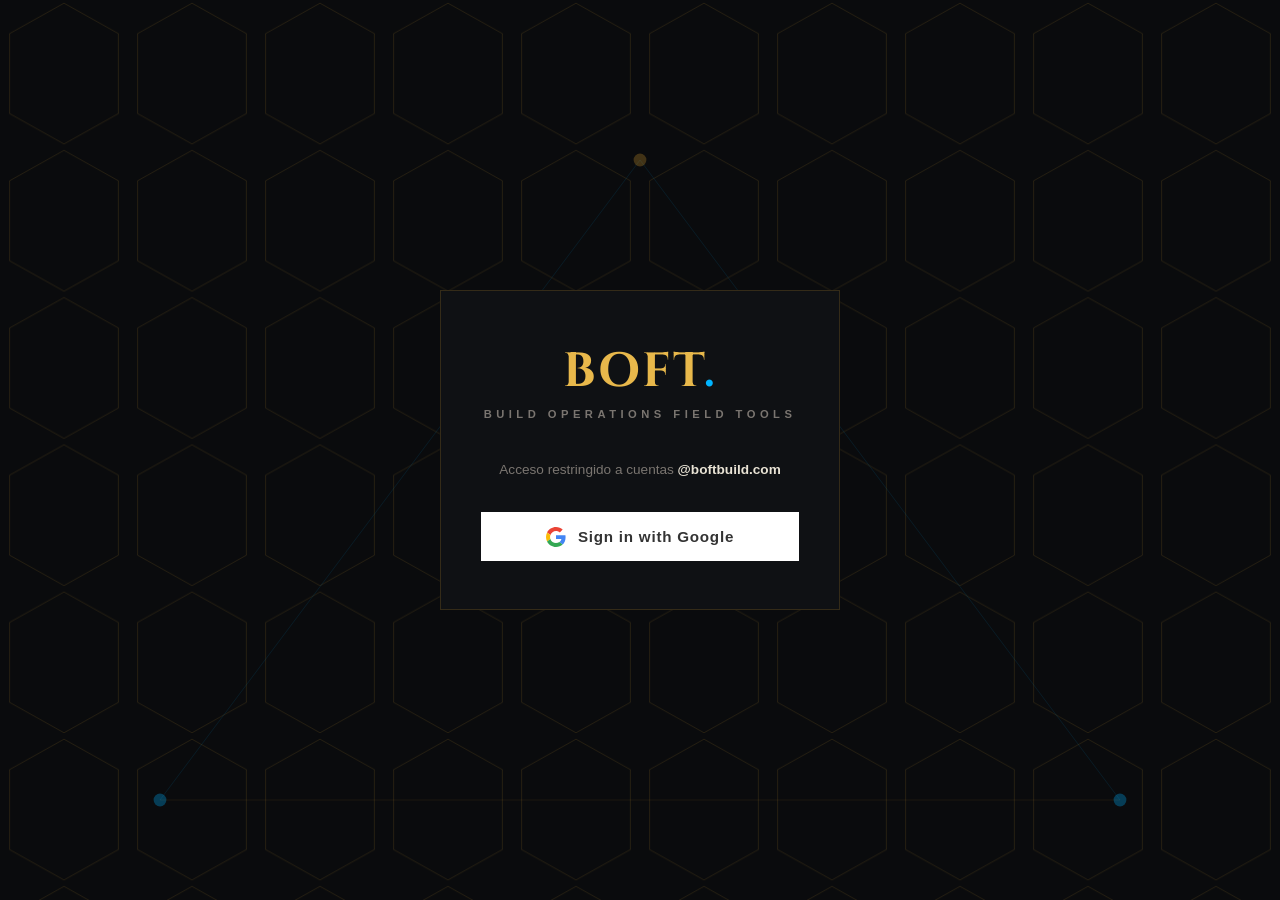
==== commit 0c26d3bd: "Update index.html" ====
--- a/activity/index.html
+++ b/activity/index.html
@@ -364,7 +364,8 @@
         <label class="field-label">Role <span>*</span></label>
         <select class="field-input" id="au-role">
           <option value="Viewer">Viewer — read only</option>
-          <option value="Helper">Helper — upload photos only</option>
+          <option value="Helper">Helper — assigned plans/location only</option>
+          <option value="Worker">Worker — punch completion only</option>
           <option value="Field Lead">Field Lead — Projects scope/notes/photos</option>
           <option value="Planner">Planner — material requests</option>
           <option value="Manager">Manager — full access, no delete</option>
@@ -772,13 +773,13 @@
 }
 
 function getRoleOptionsForCurrentUser() {
-  if (CURRENT_ROLE === 'Owner') return ['Owner','Manager','Planner','Field Lead','Helper','Viewer'];
-  if (CURRENT_ROLE === 'Manager') return ['Manager','Planner','Field Lead','Helper','Viewer'];
+  if (CURRENT_ROLE === 'Owner') return ['Owner','Manager','Planner','Field Lead','Worker','Helper','Viewer'];
+  if (CURRENT_ROLE === 'Manager') return ['Manager','Planner','Field Lead','Worker','Helper','Viewer'];
   return [];
 }
 
 function roleRank(role) {
-  return { 'Viewer':1, 'Helper':2, 'Field Lead':3, 'Planner':4, 'Manager':5, 'Owner':6 }[role] || 0;
+  return { 'Viewer':1, 'Helper':2, 'Worker':3, 'Field Lead':4, 'Planner':5, 'Manager':6, 'Owner':7 }[role] || 0;
 }
 
 function canEditTeamUser(user) {
@@ -858,7 +859,8 @@
   const roleSelect = document.getElementById('au-role');
   const labels = {
     Viewer: 'Viewer — read only',
-    Helper: 'Helper — upload photos only',
+    Helper: 'Helper — assigned plans/location only',
+    Worker: 'Worker — punch completion only',
     'Field Lead': 'Field Lead — Projects scope/notes/photos',
     Planner: 'Planner — material requests',
     Manager: 'Manager — full access, no delete',
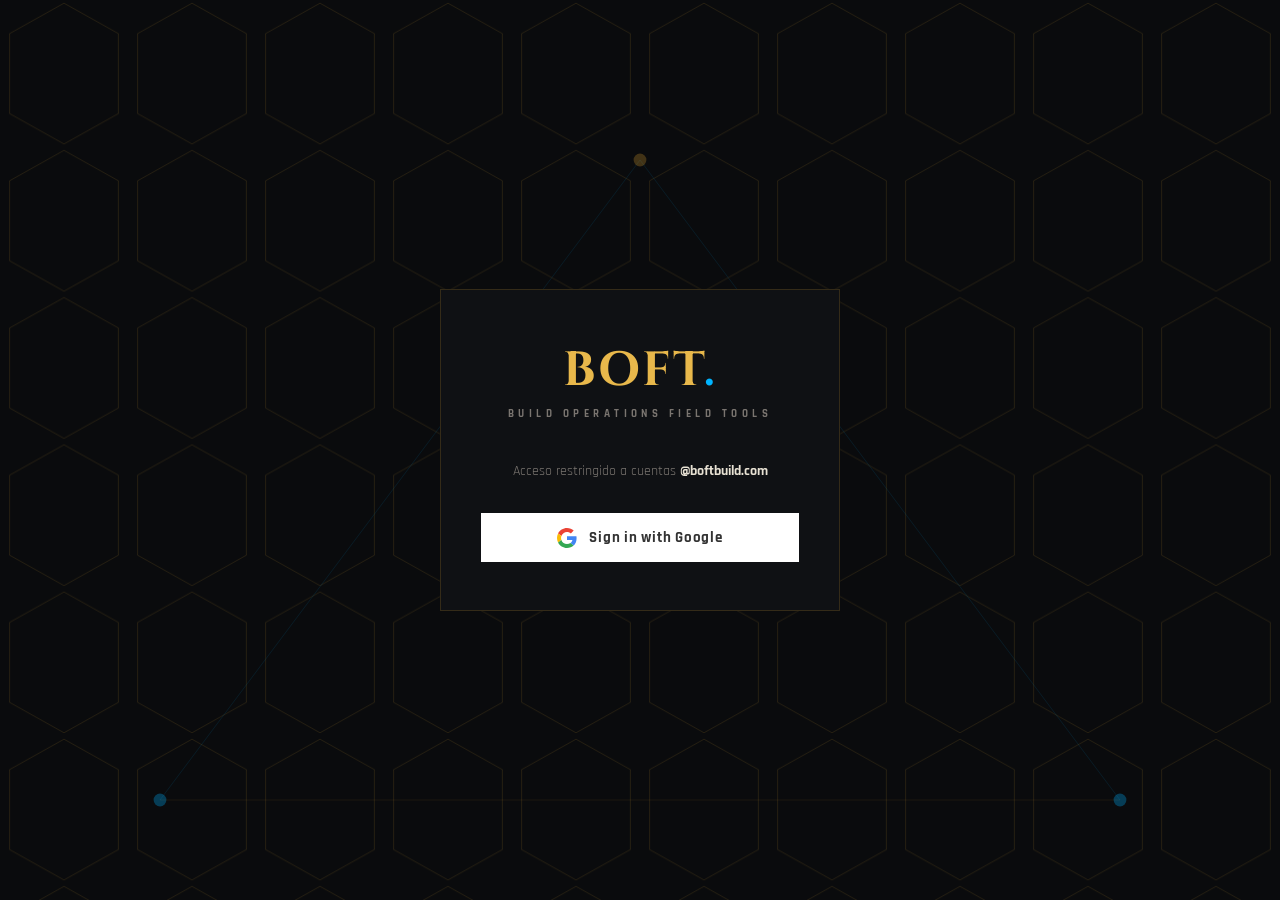
==== commit c1f4a221: "Update index.html" ====
--- a/activity/index.html
+++ b/activity/index.html
@@ -74,6 +74,10 @@
 .filters-bar{background:var(--black2);padding:1.25rem;margin-top:2px;display:flex;gap:0.6rem;flex-wrap:wrap;align-items:center;}
 .filter-select{background:var(--black);border:1px solid var(--border);color:var(--muted);padding:0.5rem 0.75rem;font-family:'Rajdhani',sans-serif;font-size:0.82rem;outline:none;}
 .filter-select option{background:var(--black2);}
+.filter-select.has-value{font-weight:700;text-transform:uppercase;letter-spacing:0.08em;color:var(--gold-light);border-color:var(--border);background:var(--gold-dim);}
+.filter-select.tag-action.has-value{color:var(--green);border-color:rgba(76,175,125,0.34);background:rgba(76,175,125,0.08);}
+.filter-select.tag-entity.has-value{color:var(--gold-light);border-color:var(--border);background:var(--gold-dim);}
+.filter-select.tag-project.has-value{color:var(--neon);border-color:var(--border-neon);background:var(--neon-dim);}
 .btn-clear-filters{font-family:'Rajdhani',sans-serif;font-size:0.72rem;font-weight:700;letter-spacing:0.12em;text-transform:uppercase;color:var(--muted);background:none;border:1px solid var(--border);padding:0.5rem 0.9rem;cursor:pointer;transition:color 0.2s;}
 .btn-clear-filters:hover{color:var(--gold-light);}
 
@@ -258,10 +262,10 @@
 
     <!-- FILTERS -->
     <div class="filters-bar">
-      <select class="filter-select" id="filterUser" onchange="renderLog()">
+      <select class="filter-select tag-entity" id="filterUser" onchange="renderLog()">
         <option value="">All Team Members</option>
       </select>
-      <select class="filter-select" id="filterAction" onchange="renderLog()">
+      <select class="filter-select tag-action" id="filterAction" onchange="onActivityActionFilterChange()">
         <option value="">All Actions</option>
         <option value="addExpense">Add Expense</option>
         <option value="addIncome">Add Income</option>
@@ -284,6 +288,7 @@
         <option value="createPunchItem">Create Punch</option>
         <option value="editPunchItem">Edit Punch</option>
         <option value="completePunchItem">Complete Punch</option>
+        <option value="incompletePunchItem">Incomplete Punch</option>
         <option value="reopenPunchItem">Re-Open Punch</option>
         <option value="deletePunchItem">Delete Punch</option>
         <option value="createDailyLog">Create Daily Log</option>
@@ -292,7 +297,7 @@
         <option value="addUserManually">Add User</option>
         <option value="updateUserRole">Update User</option>
       </select>
-      <select class="filter-select" id="filterEntityType" onchange="renderLog()">
+      <select class="filter-select tag-entity" id="filterEntityType" onchange="onActivityEntityFilterChange()">
         <option value="">All Entity Types</option>
         <option value="Transaction">Transactions</option>
         <option value="Project">Projects</option>
@@ -303,6 +308,9 @@
         <option value="Daily Log">Daily Logs</option>
         <option value="Material">Material</option>
         <option value="Tool">Tools</option>
+      </select>
+      <select class="filter-select tag-project" id="filterProject" onchange="renderLog()" style="display:none;">
+        <option value="">All Projects</option>
       </select>
       <button class="btn-clear-filters" onclick="clearLogFilters()">Clear Filters</button>
     </div>
@@ -530,6 +538,86 @@
   document.getElementById('filterUser').value = '';
   document.getElementById('filterAction').value = '';
   document.getElementById('filterEntityType').value = '';
+  document.getElementById('filterProject').value = '';
+  document.getElementById('filterProject').style.display = 'none';
+  onActivityActionFilterChange();
+}
+
+function updateActivityFilterStyles() {
+  ['filterUser','filterAction','filterEntityType','filterProject'].forEach(id => {
+    const el = document.getElementById(id);
+    if (el) el.classList.toggle('has-value', !!el.value);
+  });
+}
+
+function getLogDetailsObj(log) {
+  try {
+    return log && log.details ? JSON.parse(log.details) : {};
+  } catch(e) {
+    return {};
+  }
+}
+
+function getLogProjectName(log) {
+  const details = getLogDetailsObj(log);
+  return String(details.projectName || details.project || '').trim();
+}
+
+function getLogDisplayDescription(log) {
+  if (log && log.entityType === 'Punch List') {
+    const details = getLogDetailsObj(log);
+    if (details.deleted && details.deleted.description) {
+      return 'Deleted punch item: ' + details.deleted.description;
+    }
+    if (details.description) {
+      if (log.action === 'completePunchItem') return 'Completed punch item: ' + details.description;
+      if (log.action === 'incompletePunchItem') return 'Marked punch item incomplete: ' + details.description;
+      if (log.action === 'reopenPunchItem') return 'Re-opened punch item: ' + details.description;
+      if (log.action === 'deletePunchItem') return 'Deleted punch item: ' + details.description;
+      return 'Punch item: ' + details.description;
+    }
+  }
+  return log.description || '';
+}
+
+function getFilteredLogsBase() {
+  const fUser = document.getElementById('filterUser').value;
+  const fAction = document.getElementById('filterAction').value;
+  let filtered = allLogs;
+  if (fUser) filtered = filtered.filter(l => l.email === fUser);
+  if (fAction) filtered = filtered.filter(l => l.action === fAction);
+  return filtered;
+}
+
+function onActivityActionFilterChange() {
+  const entitySel = document.getElementById('filterEntityType');
+  const currentEntity = entitySel.value;
+  const logs = getFilteredLogsBase();
+  const entityTypes = [...new Set(logs.map(l => l.entityType).filter(Boolean))].sort();
+  entitySel.innerHTML = '<option value="">All Entity Types</option>' +
+    entityTypes.map(type => `<option value="${escHtml(type)}">${escHtml(type)}</option>`).join('');
+  if (entityTypes.includes(currentEntity)) entitySel.value = currentEntity;
+  else entitySel.value = '';
+  onActivityEntityFilterChange();
+}
+
+function onActivityEntityFilterChange() {
+  const projectSel = document.getElementById('filterProject');
+  const fEntity = document.getElementById('filterEntityType').value;
+  let logs = getFilteredLogsBase();
+  if (fEntity) logs = logs.filter(l => l.entityType === fEntity);
+  const projectNames = [...new Set(logs.map(getLogProjectName).filter(Boolean))].sort();
+  if (fEntity === 'Project' || projectNames.length) {
+    const currentProject = projectSel.value;
+    projectSel.innerHTML = '<option value="">All Projects</option>' +
+      projectNames.map(name => `<option value="${escHtml(name)}">${escHtml(name)}</option>`).join('');
+    projectSel.value = projectNames.includes(currentProject) ? currentProject : '';
+    projectSel.style.display = 'inline-block';
+  } else {
+    projectSel.value = '';
+    projectSel.style.display = 'none';
+  }
+  updateActivityFilterStyles();
   renderLog();
 }
 
@@ -537,11 +625,14 @@
   const fUser   = document.getElementById('filterUser').value;
   const fAction = document.getElementById('filterAction').value;
   const fEntity = document.getElementById('filterEntityType').value;
+  const fProject = document.getElementById('filterProject').value;
 
   let filtered = allLogs;
   if (fUser)   filtered = filtered.filter(l => l.email === fUser);
   if (fAction) filtered = filtered.filter(l => l.action === fAction);
   if (fEntity) filtered = filtered.filter(l => l.entityType === fEntity);
+  if (fProject) filtered = filtered.filter(l => getLogProjectName(l) === fProject);
+  updateActivityFilterStyles();
 
   filtered.sort((a, b) => b.timestamp.localeCompare(a.timestamp));
 
@@ -561,7 +652,7 @@
     return `<div class="log-row">
       <div class="log-dot ${actionClass}"></div>
       <div class="log-content">
-        <div class="log-desc">${escHtml(log.description)}</div>
+        <div class="log-desc">${escHtml(getLogDisplayDescription(log))}</div>
         <div class="log-meta">
           <span>${escHtml(log.name || log.email)}</span>
           <span class="log-role-tag">${escHtml(log.role)}</span>
@@ -700,6 +791,7 @@
     createMaterialRequest: 'Create Request', updateMaterialRequestStatus: 'Update Request',
     editMaterialRequest: 'Edit Request', deleteMaterialRequest: 'Delete Request', reopenMaterialRequest: 'Re-Open Request',
     createPunchItem: 'Create Punch', editPunchItem: 'Edit Punch', completePunchItem: 'Complete Punch',
+    incompletePunchItem: 'Incomplete Punch',
     reopenPunchItem: 'Re-Open Punch', deletePunchItem: 'Delete Punch',
     createDailyLog: 'Daily Log', createProjectTrackingItem: 'Create Tracking', updateProjectTrackingItem: 'Update Tracking',
     addUserManually: 'Add User', updateUserRole: 'Update User',
@@ -708,7 +800,7 @@
 }
 
 function escHtml(str) {
-  return String(str || '').replace(/&/g,'&amp;').replace(/</g,'&lt;').replace(/>/g,'&gt;');
+  return String(str || '').replace(/&/g,'&amp;').replace(/</g,'&lt;').replace(/>/g,'&gt;').replace(/"/g,'&quot;').replace(/'/g,'&#39;');
 }
 
 // ============================================================
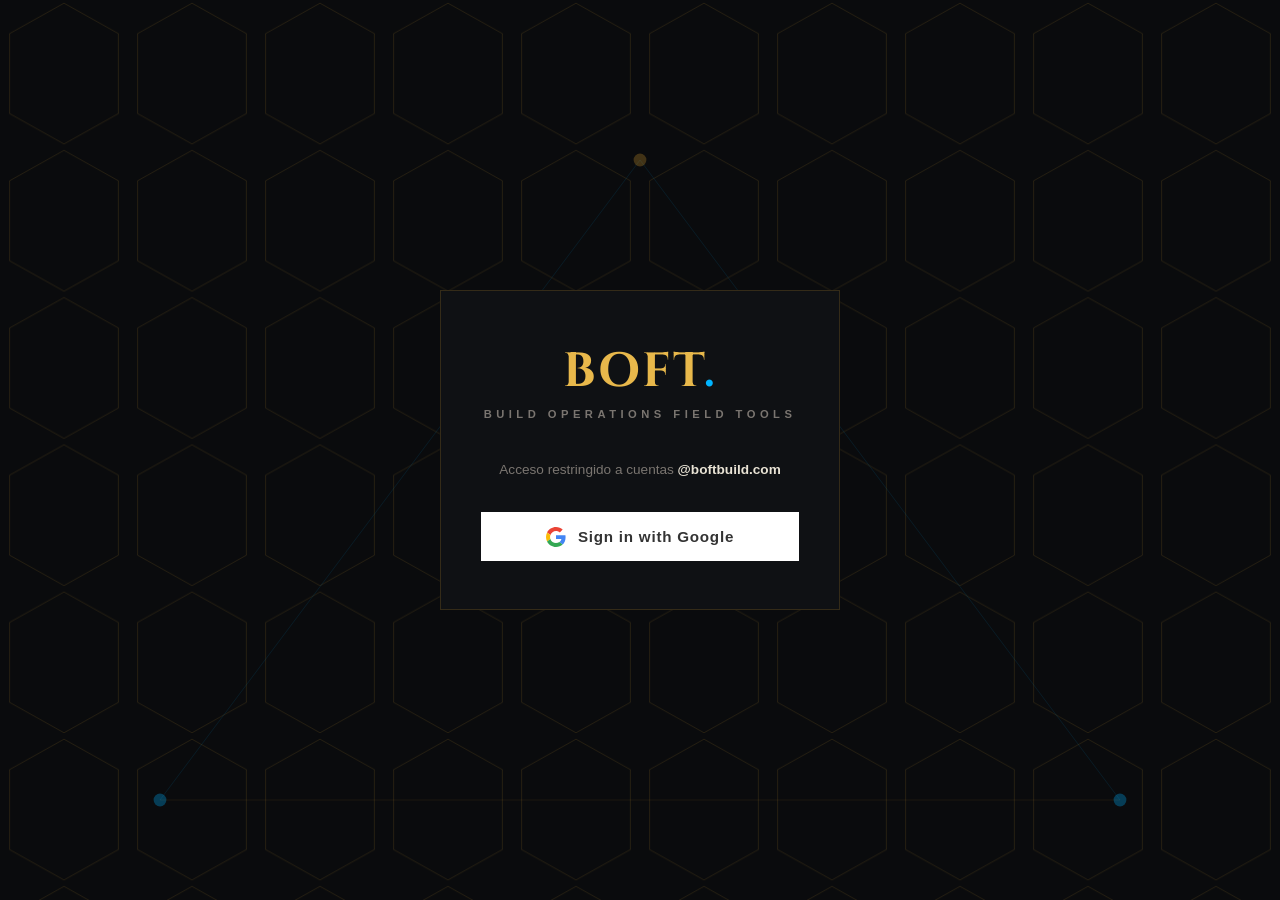
==== commit 72e94496: "Update index.html" ====
--- a/activity/index.html
+++ b/activity/index.html
@@ -42,6 +42,15 @@
 .nav-username{font-size:0.75rem;color:var(--muted);max-width:140px;overflow:hidden;text-overflow:ellipsis;white-space:nowrap;}
 .nav-role-badge{font-size:0.6rem;font-weight:700;letter-spacing:0.15em;text-transform:uppercase;padding:0.2rem 0.6rem;border:1px solid var(--border);color:var(--gold-light);background:var(--gold-dim);display:none;}
 .nav-sync{font-family:'Rajdhani',sans-serif;font-size:0.7rem;font-weight:700;letter-spacing:0.15em;text-transform:uppercase;color:var(--black);background:var(--gold);border:none;padding:0.35rem 1rem;cursor:pointer;clip-path:polygon(5px 0%,100% 0%,calc(100% - 5px) 100%,0% 100%);white-space:nowrap;}
+.nav-notify{font-family:'Rajdhani',sans-serif;font-size:0.68rem;font-weight:800;letter-spacing:0.12em;text-transform:uppercase;color:var(--neon);background:var(--neon-dim);border:1px solid rgba(0,180,255,0.3);padding:0.28rem 0.65rem;cursor:pointer;}
+.nav-notify.hidden{display:none;}
+.notification-panel{position:fixed;top:60px;right:1.25rem;z-index:220;width:min(360px,calc(100vw - 2rem));background:var(--black3);border:1px solid rgba(0,180,255,0.3);box-shadow:0 18px 60px rgba(0,0,0,0.42);padding:0.85rem;}
+.notification-panel.hidden{display:none;}
+.notification-panel-title{font-family:'Rajdhani',sans-serif;font-size:0.68rem;font-weight:800;letter-spacing:0.2em;text-transform:uppercase;color:var(--neon);margin-bottom:0.65rem;}
+.notification-item{border-top:1px solid rgba(0,180,255,0.12);padding:0.62rem 0;}
+.notification-item:first-of-type{border-top:none;}
+.notification-title{font-size:0.86rem;font-weight:800;color:var(--text);}
+.notification-meta{font-size:0.72rem;color:var(--muted);margin-top:0.2rem;line-height:1.35;}
 .nav-hub-btn{font-family:'Rajdhani',sans-serif;font-size:0.7rem;font-weight:700;letter-spacing:0.15em;text-transform:uppercase;color:var(--neon);background:none;border:1px solid rgba(0,180,255,0.3);padding:0.35rem 0.9rem;cursor:pointer;transition:all 0.2s;text-decoration:none;display:inline-flex;align-items:center;}
 .nav-hub-btn:hover{color:var(--gold-light);border-color:var(--border);}
 .nav-logout{font-family:'Rajdhani',sans-serif;font-size:0.7rem;font-weight:700;letter-spacing:0.15em;text-transform:uppercase;color:var(--muted);background:none;border:1px solid rgba(122,117,112,0.3);padding:0.35rem 0.9rem;cursor:pointer;transition:color 0.2s;}
@@ -224,13 +233,14 @@
       <img class="nav-avatar" id="navAvatar" src="" alt="">
       <span class="nav-username" id="navUsername"></span>
       <span class="nav-role-badge" id="navRoleBadge"></span>
-      <button class="nav-sync" onclick="loadActivityLog()">⟳ Sync</button>
+      <button class="nav-notify hidden" id="navNotifyBadge" onclick="toggleLiveNotifications(event)">0 New</button>
       <a href="/hub" class="nav-hub-btn">
         <svg width="12" height="12" viewBox="0 0 12 12" fill="none" style="margin-right:4px;"><polygon points="6,0.5 11,3 11,9 6,11.5 1,9 1,3" stroke="currentColor" stroke-width="1.2" fill="none"/></svg>Hub
       </a>
       <button class="nav-logout" onclick="doLogout()">Logout</button>
     </div>
   </nav>
+  <div id="notificationPanel" class="notification-panel hidden"></div>
 
   <div class="page">
     <div id="toast" class="success-toast">
@@ -398,6 +408,9 @@
 let CURRENT_ROLE = null;
 let CURRENT_USER_EMAIL = null;
 let allLogs = [];
+let liveStateSnapshot = {};
+let livePollTimer = null;
+let liveNotifications = [];
 
 // ============================================================
 // AUTH — lee token y rol del Hub, no tiene login propio
@@ -451,6 +464,7 @@
   configureAccessForRole(role);
   loadActivityLog();
   loadTeam();
+  startLiveUpdates('activity');
 }
 
 function configureAccessForRole(role) {
@@ -479,7 +493,7 @@
 // ============================================================
 // API
 // ============================================================
-async function apiGet(action, params = {}) {
+async function apiGet(action, params = {}, options = {}) {
   const qs = new URLSearchParams({ action, ...params }).toString();
   const res = await fetch(API_URL + '?' + qs, { headers: { Authorization: 'Bearer ' + ACCESS_TOKEN } });
   const data = await res.json();
@@ -490,19 +504,95 @@
 // ============================================================
 // LOAD ACTIVITY LOG
 // ============================================================
-async function loadActivityLog() {
+async function loadActivityLog(options = {}) {
   try {
-    showToast('Loading activity log...');
+    if (!options.silent) showToast('Loading activity log...');
     const data = await apiGet('activityLog');
     allLogs = data.logs || [];
     populateUserFilter();
     renderStats();
     renderLog();
-    showToast('Activity log updated ✓');
+    if (!options.silent) showToast('Activity log updated ✓');
   } catch(e) {
     console.error(e);
-    showToast('Error loading activity log');
-  }
+    if (!options.silent) showToast('Error loading activity log');
+  }
+}
+
+function hasOpenModalOrEditing() {
+  return !!document.querySelector('.modal-overlay.open');
+}
+
+async function pollLiveState(area) {
+  if (!ACCESS_TOKEN || document.hidden || hasOpenModalOrEditing()) return;
+  try {
+    const data = await apiGet('systemState', {}, { silent: true });
+    const state = data.state || {};
+    const previous = liveStateSnapshot || {};
+    liveStateSnapshot = state;
+    const firstRun = !Object.keys(previous).length;
+    const activityChanged = (state.activity?.version || 0) !== (previous.activity?.version || 0);
+    const notificationsChanged = (state.notifications?.version || 0) !== (previous.notifications?.version || 0);
+    if (!firstRun && activityChanged) await loadActivityLog({ silent: true });
+    if (!firstRun && notificationsChanged) await loadLiveNotifications();
+  } catch(e) {
+    console.warn('Live state skipped', e);
+  }
+}
+
+async function loadLiveNotifications() {
+  try {
+    const data = await apiGet('myNotifications', {}, { silent: true });
+    liveNotifications = data.notifications || [];
+    const badge = document.getElementById('navNotifyBadge');
+    if (!badge) return;
+    const unread = Number(data.unread || 0);
+    badge.textContent = unread + ' New';
+    badge.classList.toggle('hidden', unread <= 0);
+  } catch(e) {}
+}
+
+function renderLiveNotificationPanel() {
+  const panel = document.getElementById('notificationPanel');
+  if (!panel) return;
+  const items = (liveNotifications || []).filter(n => n.read !== 'Yes').slice(0, 8);
+  const visibleItems = items.length ? items : (liveNotifications || []).slice(0, 5);
+  panel.innerHTML = `<div class="notification-panel-title">Latest Updates</div>` +
+    (visibleItems.length ? visibleItems.map(n => `<div class="notification-item">
+      <div class="notification-title">${escHtml(n.title || 'BOFT update')}</div>
+      <div class="notification-meta">${escHtml(n.timestamp || '')}${n.projectName ? ' · ' + escHtml(n.projectName) : ''}</div>
+      <div class="notification-meta">${escHtml(n.message || '')}</div>
+    </div>`).join('') : '<div class="notification-meta">No new updates.</div>');
+}
+
+async function toggleLiveNotifications(event) {
+  if (event) event.stopPropagation();
+  const panel = document.getElementById('notificationPanel');
+  if (!panel) return;
+  const shouldOpen = panel.classList.contains('hidden');
+  if (!shouldOpen) {
+    panel.classList.add('hidden');
+    return;
+  }
+  renderLiveNotificationPanel();
+  panel.classList.remove('hidden');
+  await markLiveNotificationsRead();
+}
+
+async function markLiveNotificationsRead() {
+  try {
+    await apiPost({ action: 'markNotificationsRead' });
+    const badge = document.getElementById('navNotifyBadge');
+    if (badge) badge.classList.add('hidden');
+    liveNotifications = liveNotifications.map(n => ({ ...n, read: 'Yes' }));
+  } catch(e) {}
+}
+
+function startLiveUpdates(area) {
+  if (livePollTimer) clearInterval(livePollTimer);
+  pollLiveState(area);
+  loadLiveNotifications();
+  livePollTimer = setInterval(() => pollLiveState(area), 30000);
 }
 
 function populateUserFilter() {
